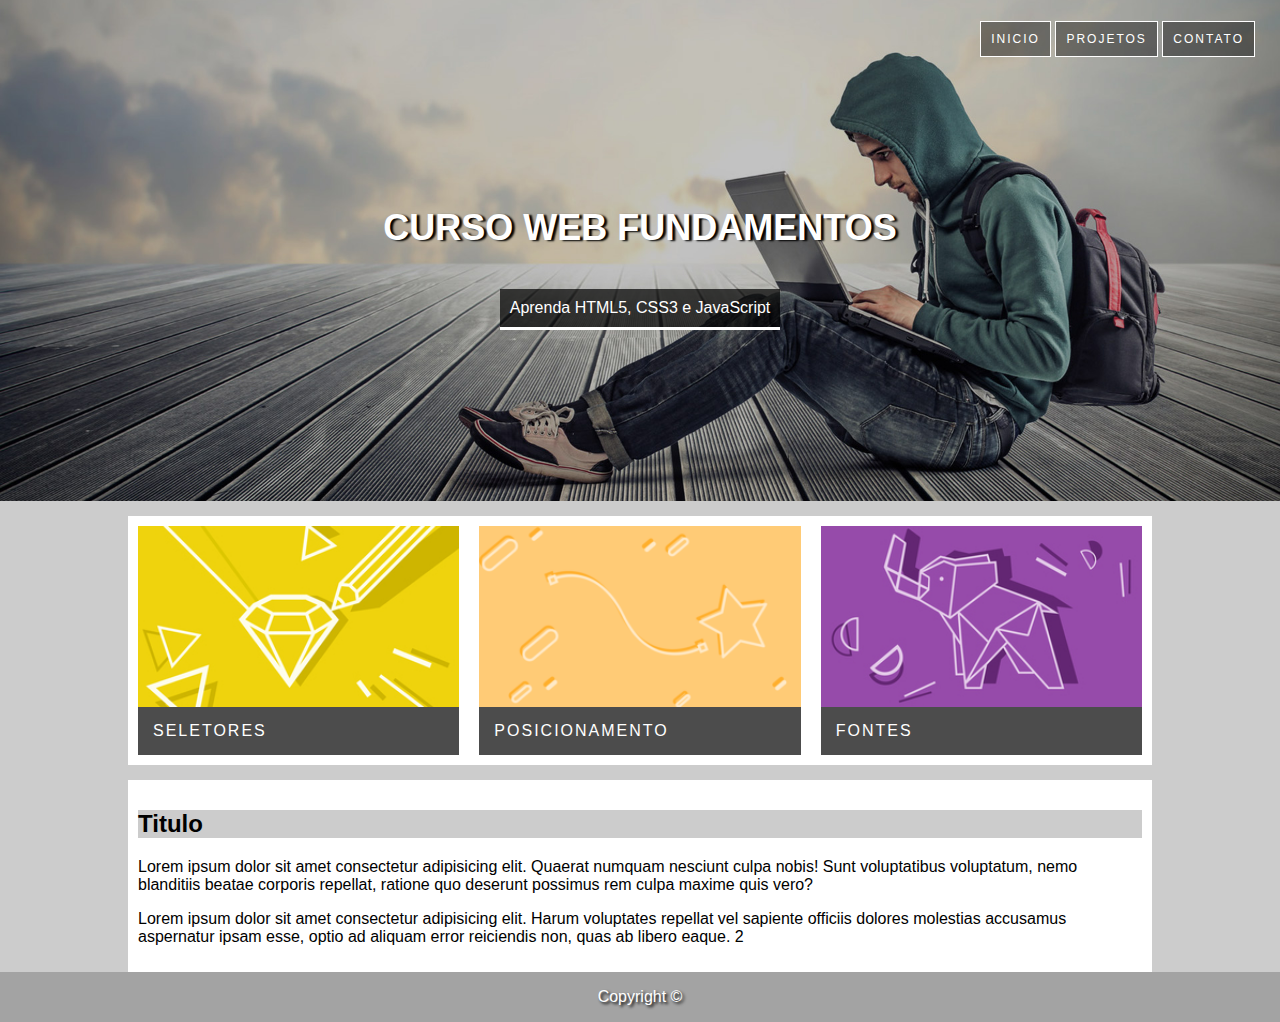
==== ProjetoCSS/index.html @ 71b4d141 "Meu primeiro commit" ====
<!DOCTYPE html>
<html lang="pt-br">

<head>
    <meta charset="UTF-8">
    <meta http-equiv="X-UA-Compatible" content="IE=edge">
    <meta name="viewport" content="width=device-width, initial-scale=1.0">
    <link rel="stylesheet" href="style.css">
    <title>Document</title>
</head>

<body>
    <div id="principal">
        <header class="hero">
            <nav>
                <ul>
                    <li><a href="index.html">inicio</a></li>
                    <li><a href="#">Projetos</a></li>
                    <li><a href="#">Contato</a></li>
                </ul>
            </nav>
            <div class="hero-content">
                <h1>Curso Web Fundamentos</h1>
                <p>Aprenda HTML5, CSS3 e JavaScript</p>
            </div>
        </header>

        <main>
            <section class="conteudo-section">
                <div class="card card-1">
                    <img src="../imagens/card_03.jpg" alt="Seletores">
                    <p>Seletores</p>
                </div>
                <div class="card card-2">
                    <img src="../imagens/card_01.png" alt="Posicionamento">
                    <p>Posicionamento</p>
                </div>
                <div class="card card-3">
                    <img src="../imagens/card_02.jpg" alt="fontes">
                    <p>Fontes</p>
                </div>
            </section>

            <section class="conteudo-section">
                <article>
                    <h2>Titulo </h2>
                    <p>Lorem ipsum dolor sit amet consectetur adipisicing elit. Quaerat numquam nesciunt culpa nobis! Sunt voluptatibus voluptatum, nemo blanditiis beatae corporis repellat, ratione quo deserunt possimus rem culpa maxime quis vero?</p>
                    <p>Lorem ipsum dolor sit amet consectetur adipisicing elit. Harum voluptates repellat vel sapiente officiis dolores molestias accusamus aspernatur ipsam esse, optio ad aliquam error reiciendis non, quas ab libero eaque. 2 </p>

                </article>
            </section>
        </main>
        <footer class="footer">Copyright &copy;</footer>
    </div>
</body>

</html>
---- ProjetoCSS/style.css ----
body {
    font-family: Arial, Helvetica, sans-serif;
    background-color: #ccc;
    margin: 0;
}

.hero {
    background-image: url(../imagens/bg-3.jpg);
    height: 500px;
    background-position: right center;
    background-size: cover;
    border-top: 1px solid transparent;
    
}

.hero-content {
    text-align: center;
    color: white;
    margin-top: 150px;
}

.hero-content h1 {
    text-transform: uppercase;
    font-size: 36px;
    text-shadow: 3px 1px 2px black;
}

.hero nav ul {
    text-align: right;
    margin: 20px 25px 0 0;
}
    .hero-content p {
    background: rgba(0,0,0,.7);
    display: inline-block;
    padding: 10px;
    border-bottom: solid white;
    }

.hero nav li {
    display: inline-block;
    border: 1px solid white;
    }

    .hero nav a {
    background: rgba(0,0,0,0.4);
    display: block;
    padding: 10px;
    color: white;
    text-decoration: none;
    text-transform: uppercase;
    font-size: 12px;
    letter-spacing: 2px;
    }

main {
    width: 80%;
    margin: auto; 
}

.conteudo-section {
    background-color: rgb(255, 255, 255);
    padding: 10px;
    margin-top: 15px;
    overflow: auto;
}

.card {
    width: 32%;
    float: left;
    box-sizing: border-box;
    
}
 .card-1, .card-2 {
     margin-right: 2%;
 }
.card img {
    width: 100%;
    display: block;
}

.card p {
    background: rgba(0,0,0,.7);
    color: white;
    margin: 0%;
    padding: 15px;
    text-transform: uppercase;
    letter-spacing: 2px;
}
.card p:hover {
    background: rgba(0, 0, 0, 0.6);
}
.footer {
    text-align: center;
    background-color: rgb(163, 163, 163);
    text-shadow: 2px 2px 3px rgb(4, 4, 4);
    color: white;
    font-family: Verdana, Geneva, Tahoma, sans-serif;
    height: 50px;
    line-height: 50px; 
}

.conteudo-section h2 {
    background-color: #ccc;
}

.hero nav a:hover {
    background: rgba(0,0,0,0.3); 
}
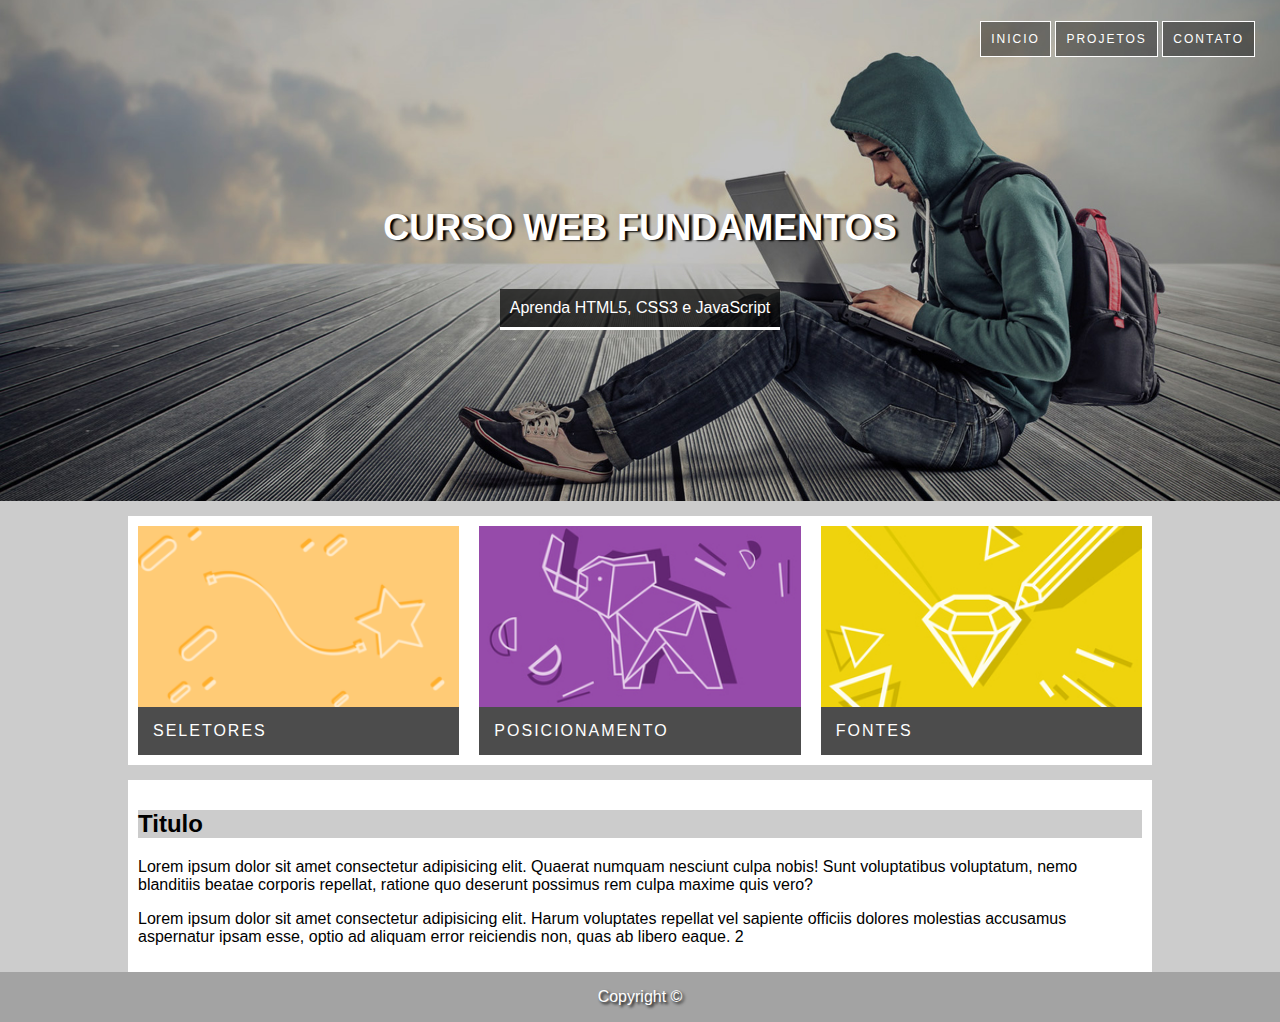
==== commit c5c51684: "Atualizando imagem" ====
--- a/ProjetoCSS/index.html
+++ b/ProjetoCSS/index.html
@@ -28,15 +28,15 @@
         <main>
             <section class="conteudo-section">
                 <div class="card card-1">
-                    <img src="../imagens/card_03.jpg" alt="Seletores">
+                    <img src="imagens/card_01.png" alt="Seletores">
                     <p>Seletores</p>
                 </div>
                 <div class="card card-2">
-                    <img src="../imagens/card_01.png" alt="Posicionamento">
+                    <img src="imagens/card_02.jpg" alt="Posicionamento">
                     <p>Posicionamento</p>
                 </div>
                 <div class="card card-3">
-                    <img src="../imagens/card_02.jpg" alt="fontes">
+                    <img src="imagens/card_03.jpg" alt="fontes">
                     <p>Fontes</p>
                 </div>
             </section>
--- a/ProjetoCSS/style.css
+++ b/ProjetoCSS/style.css
@@ -5,7 +5,7 @@
 }
 
 .hero {
-    background-image: url(../imagens/bg-3.jpg);
+    background-image: url(imagens/bg-3.jpg);
     height: 500px;
     background-position: right center;
     background-size: cover;
